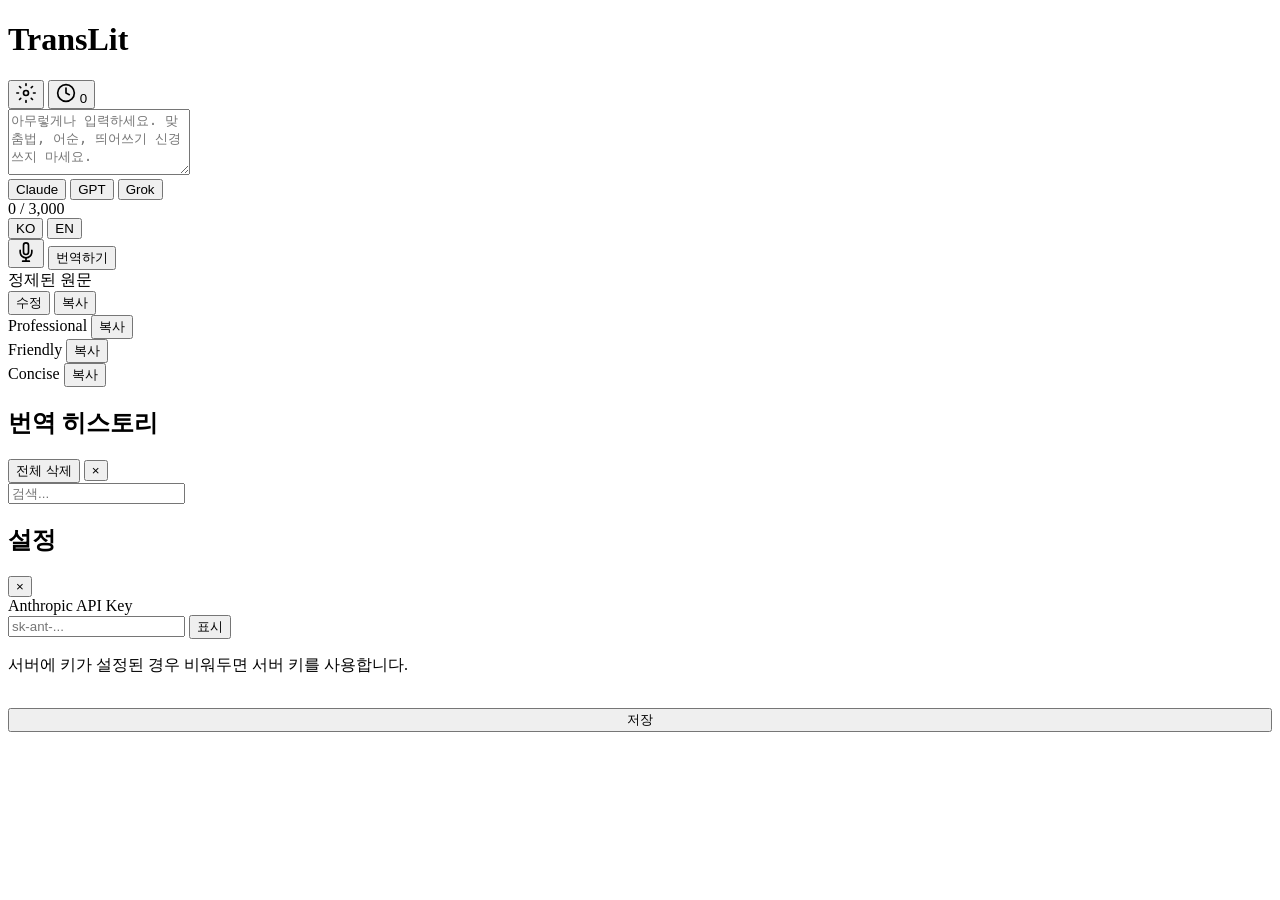
==== frontend/index.html @ 7bb53883 "TransLit MVP v1.0: 멀티 엔진 번역 웹앱 구현 - FastAPI 백엔드 + 바닐라 JS 프론트엔드 - 3개 AI 엔진 선택: Claude(일반), GPT(전문), G" ====
<!DOCTYPE html>
<html lang="ko">
<head>
    <meta charset="UTF-8">
    <meta name="viewport" content="width=device-width, initial-scale=1.0">
    <title>TransLit — AI Business Translation</title>
    <link rel="stylesheet" href="/css/style.css">
</head>
<body>
    <!-- Header -->
    <header class="header">
        <h1 class="header__title">TransLit</h1>
        <div class="header__actions">
            <button id="btn-settings" class="btn-icon" title="설정">
                <svg width="20" height="20" viewBox="0 0 24 24" fill="none" stroke="currentColor" stroke-width="2" stroke-linecap="round" stroke-linejoin="round">
                    <circle cx="12" cy="12" r="3"/><path d="M12 1v2M12 21v2M4.22 4.22l1.42 1.42M18.36 18.36l1.42 1.42M1 12h2M21 12h2M4.22 19.78l1.42-1.42M18.36 5.64l1.42-1.42"/>
                </svg>
            </button>
            <button id="btn-history" class="btn-icon" title="히스토리">
                <svg width="20" height="20" viewBox="0 0 24 24" fill="none" stroke="currentColor" stroke-width="2" stroke-linecap="round" stroke-linejoin="round">
                    <circle cx="12" cy="12" r="10"/><polyline points="12 6 12 12 16 14"/>
                </svg>
                <span id="history-badge" class="badge hidden">0</span>
            </button>
        </div>
    </header>

    <!-- Main Content -->
    <main class="main">
        <!-- Input Section -->
        <div class="card input-card">
            <textarea id="input-text" class="input-textarea" placeholder="아무렇게나 입력하세요. 맞춤법, 어순, 띄어쓰기 신경 쓰지 마세요." rows="4"></textarea>
            <div class="input-actions">
                <div class="input-actions__left">
                    <div id="provider-selector" class="provider-selector">
                        <button class="provider-btn active" data-provider="claude" title="일반 번역 — 자연스럽고 맥락 파악 우수">Claude</button>
                        <button class="provider-btn" data-provider="gpt" title="전문 번역 — 기술/법률/의료 용어 강점">GPT</button>
                        <button class="provider-btn" data-provider="grok" title="직설 번역 — 필터 없이 원문 뉘앙스 그대로">Grok</button>
                    </div>
                    <span id="char-count" class="char-count">0 / 3,000</span>
                </div>
                <div class="input-actions__right">
                    <div id="voice-lang-toggle" class="voice-lang-toggle hidden">
                        <button id="btn-voice-ko" class="btn-lang active" data-lang="ko-KR">KO</button>
                        <button id="btn-voice-en" class="btn-lang" data-lang="en-US">EN</button>
                    </div>
                    <button id="btn-mic" class="btn-mic hidden" title="음성 입력">
                        <svg width="20" height="20" viewBox="0 0 24 24" fill="none" stroke="currentColor" stroke-width="2" stroke-linecap="round" stroke-linejoin="round">
                            <path d="M12 1a3 3 0 0 0-3 3v8a3 3 0 0 0 6 0V4a3 3 0 0 0-3-3z"/><path d="M19 10v2a7 7 0 0 1-14 0v-2"/><line x1="12" y1="19" x2="12" y2="23"/><line x1="8" y1="23" x2="16" y2="23"/>
                        </svg>
                    </button>
                    <button id="btn-translate" class="btn-translate">번역하기</button>
                </div>
            </div>
        </div>

        <!-- Normalized Output -->
        <div id="normalized-card" class="card result-card normalized-card hidden">
            <div class="result-card__header">
                <span class="result-card__label">정제된 원문</span>
                <div class="result-card__actions">
                    <button class="btn-sm btn-edit" data-action="edit" title="수정하기">수정</button>
                    <button class="btn-sm btn-copy" data-target="normalized-text" title="복사">복사</button>
                </div>
            </div>
            <div id="normalized-text" class="result-card__content"></div>
        </div>

        <!-- Translation Results -->
        <div id="translations-grid" class="translations-grid hidden">
            <div class="card result-card tone-card tone-professional">
                <div class="result-card__header">
                    <span class="result-card__label">Professional</span>
                    <button class="btn-sm btn-copy" data-target="text-professional" title="복사">복사</button>
                </div>
                <div id="text-professional" class="result-card__content"></div>
            </div>
            <div class="card result-card tone-card tone-friendly">
                <div class="result-card__header">
                    <span class="result-card__label">Friendly</span>
                    <button class="btn-sm btn-copy" data-target="text-friendly" title="복사">복사</button>
                </div>
                <div id="text-friendly" class="result-card__content"></div>
            </div>
            <div class="card result-card tone-card tone-concise">
                <div class="result-card__header">
                    <span class="result-card__label">Concise</span>
                    <button class="btn-sm btn-copy" data-target="text-concise" title="복사">복사</button>
                </div>
                <div id="text-concise" class="result-card__content"></div>
            </div>
        </div>
    </main>

    <!-- History Panel -->
    <div id="history-panel" class="panel hidden">
        <div class="panel__header">
            <h2 class="panel__title">번역 히스토리</h2>
            <div class="panel__header-actions">
                <button id="btn-clear-history" class="btn-sm btn-danger">전체 삭제</button>
                <button id="btn-close-history" class="btn-icon btn-close">&times;</button>
            </div>
        </div>
        <input id="history-search" class="history-search" type="text" placeholder="검색...">
        <div id="history-list" class="history-list"></div>
    </div>
    <div id="panel-overlay" class="panel-overlay hidden"></div>

    <!-- Settings Modal -->
    <div id="settings-modal" class="modal hidden">
        <div class="modal__content">
            <div class="modal__header">
                <h2 class="modal__title">설정</h2>
                <button id="btn-close-settings" class="btn-icon btn-close">&times;</button>
            </div>
            <div class="modal__body">
                <label class="form-label" for="api-key-input">Anthropic API Key</label>
                <div class="api-key-wrapper">
                    <input id="api-key-input" type="password" class="form-input" placeholder="sk-ant-...">
                    <button id="btn-toggle-key" class="btn-sm">표시</button>
                </div>
                <p class="form-hint">서버에 키가 설정된 경우 비워두면 서버 키를 사용합니다.</p>
                <button id="btn-save-settings" class="btn-translate" style="margin-top:16px;width:100%;">저장</button>
            </div>
        </div>
    </div>

    <script src="/js/clipboard.js"></script>
    <script src="/js/history.js"></script>
    <script src="/js/voice.js"></script>
    <script src="/js/api.js"></script>
    <script src="/js/ui.js"></script>
    <script src="/js/app.js"></script>
</body>
</html>
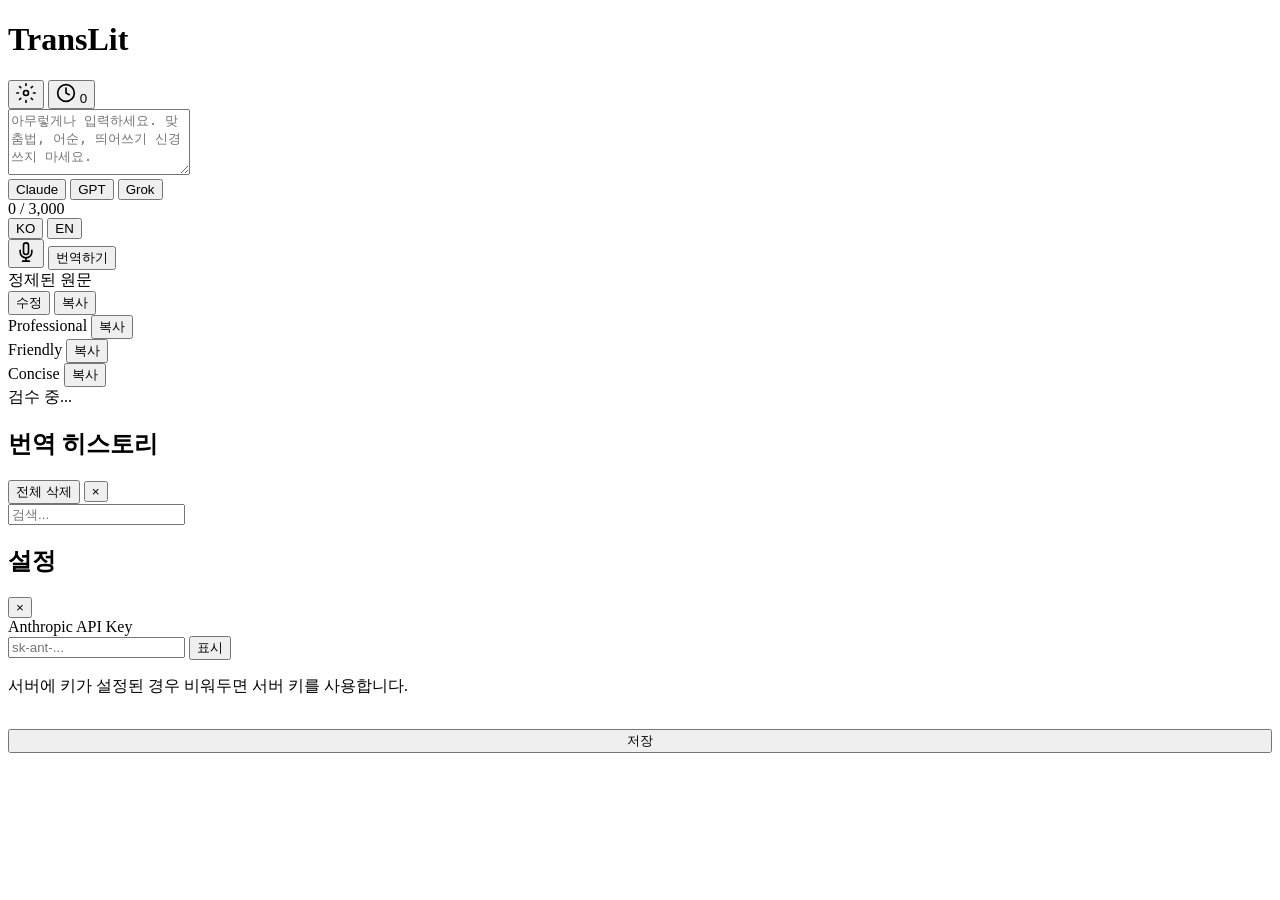
==== commit 0fefc348: "멀티 엔진 + Claude Sonnet 검수 파이프라인 추가 - 3개 엔진 비용 최적화: Haiku 4.5 / GPT-5 Mini / Grok 3 Fast - GPT-5 시리즈 m" ====
--- a/frontend/index.html
+++ b/frontend/index.html
@@ -90,6 +90,15 @@
                 <div id="text-concise" class="result-card__content"></div>
             </div>
         </div>
+
+        <!-- Review Result -->
+        <div id="review-card" class="card review-card hidden">
+            <div class="result-card__header">
+                <span class="result-card__label" id="review-label">검수 중...</span>
+            </div>
+            <div id="review-summary" class="review-summary"></div>
+            <div id="review-changes" class="review-changes"></div>
+        </div>
     </main>
 
     <!-- History Panel -->
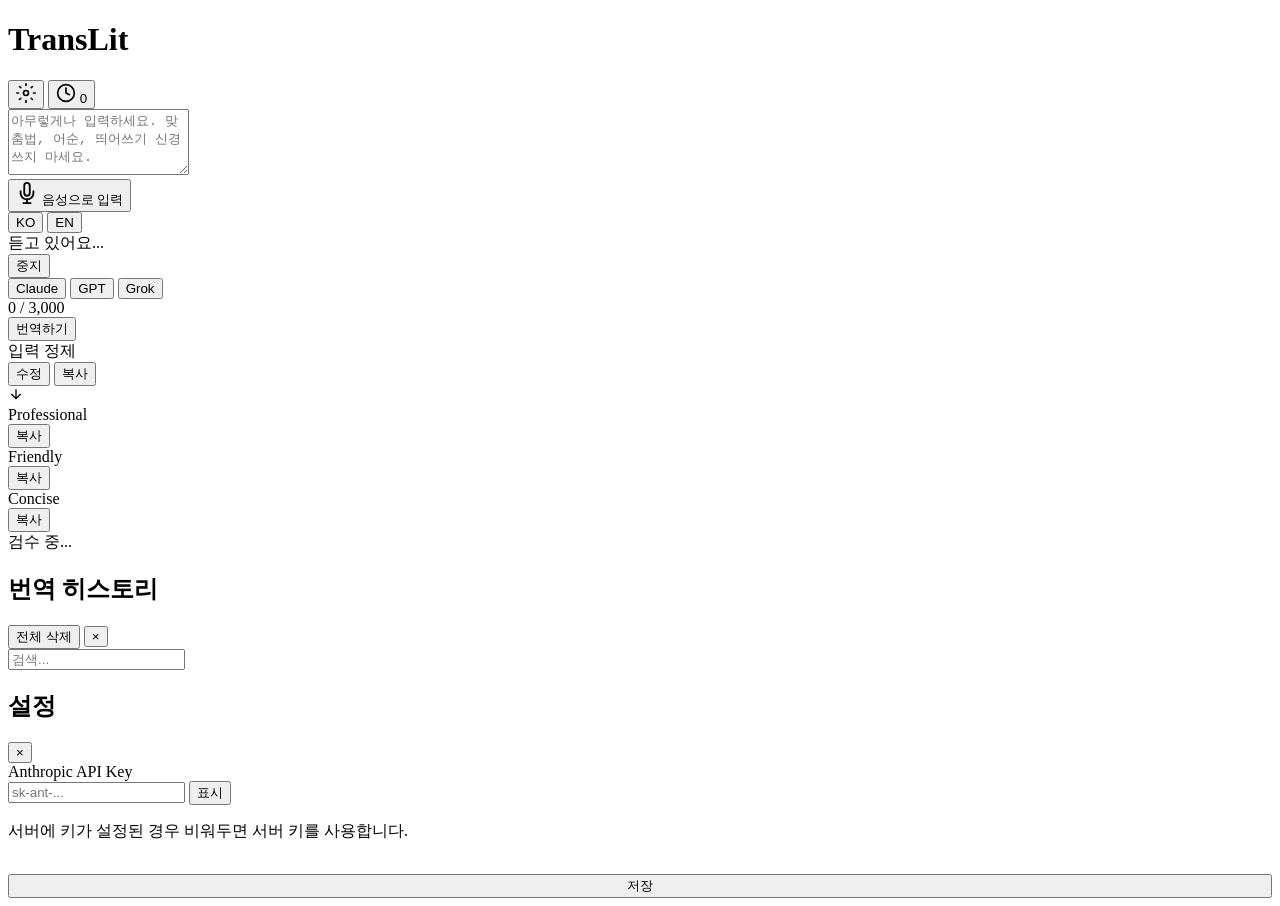
==== commit 897ce048: "UX 차별화: 정제 Diff 비교 + 음성 입력 승격 + 검수 인라인 뱃지 - 정제 전/후 Diff: 원본(취소선+빨강) vs 정제(시안 하이라이트) 나란히 표시   LCS 기반 " ====
--- a/frontend/index.html
+++ b/frontend/index.html
@@ -30,6 +30,33 @@
         <!-- Input Section -->
         <div class="card input-card">
             <textarea id="input-text" class="input-textarea" placeholder="아무렇게나 입력하세요. 맞춤법, 어순, 띄어쓰기 신경 쓰지 마세요." rows="4"></textarea>
+
+            <!-- Voice Section (Change 2) -->
+            <div id="voice-section" class="voice-section hidden">
+                <button id="btn-mic" class="btn-mic-hero" title="음성 입력">
+                    <svg width="22" height="22" viewBox="0 0 24 24" fill="none" stroke="currentColor" stroke-width="2" stroke-linecap="round" stroke-linejoin="round">
+                        <path d="M12 1a3 3 0 0 0-3 3v8a3 3 0 0 0 6 0V4a3 3 0 0 0-3-3z"/><path d="M19 10v2a7 7 0 0 1-14 0v-2"/><line x1="12" y1="19" x2="12" y2="23"/><line x1="8" y1="23" x2="16" y2="23"/>
+                    </svg>
+                    <span class="mic-label">음성으로 입력</span>
+                </button>
+                <div class="voice-lang-toggle">
+                    <button id="btn-voice-ko" class="btn-lang active" data-lang="ko-KR">KO</button>
+                    <button id="btn-voice-en" class="btn-lang" data-lang="en-US">EN</button>
+                </div>
+            </div>
+
+            <!-- Recording Feedback Bar -->
+            <div id="recording-bar" class="recording-bar hidden">
+                <div class="recording-bar__indicator">
+                    <span class="recording-dot"></span>
+                    <span class="recording-bar__label">듣고 있어요...</span>
+                </div>
+                <div class="recording-bar__waveform">
+                    <span></span><span></span><span></span><span></span><span></span>
+                </div>
+                <button id="btn-stop-recording" class="btn-sm btn-stop">중지</button>
+            </div>
+
             <div class="input-actions">
                 <div class="input-actions__left">
                     <div id="provider-selector" class="provider-selector">
@@ -40,52 +67,53 @@
                     <span id="char-count" class="char-count">0 / 3,000</span>
                 </div>
                 <div class="input-actions__right">
-                    <div id="voice-lang-toggle" class="voice-lang-toggle hidden">
-                        <button id="btn-voice-ko" class="btn-lang active" data-lang="ko-KR">KO</button>
-                        <button id="btn-voice-en" class="btn-lang" data-lang="en-US">EN</button>
-                    </div>
-                    <button id="btn-mic" class="btn-mic hidden" title="음성 입력">
-                        <svg width="20" height="20" viewBox="0 0 24 24" fill="none" stroke="currentColor" stroke-width="2" stroke-linecap="round" stroke-linejoin="round">
-                            <path d="M12 1a3 3 0 0 0-3 3v8a3 3 0 0 0 6 0V4a3 3 0 0 0-3-3z"/><path d="M19 10v2a7 7 0 0 1-14 0v-2"/><line x1="12" y1="19" x2="12" y2="23"/><line x1="8" y1="23" x2="16" y2="23"/>
-                        </svg>
-                    </button>
                     <button id="btn-translate" class="btn-translate">번역하기</button>
                 </div>
             </div>
         </div>
 
-        <!-- Normalized Output -->
+        <!-- Normalized Output (Change 1: Diff Hero) -->
         <div id="normalized-card" class="card result-card normalized-card hidden">
             <div class="result-card__header">
-                <span class="result-card__label">정제된 원문</span>
+                <span class="result-card__label">입력 정제</span>
                 <div class="result-card__actions">
-                    <button class="btn-sm btn-edit" data-action="edit" title="수정하기">수정</button>
+                    <button class="btn-sm btn-edit" data-action="edit" title="정제된 텍스트로 수정">수정</button>
                     <button class="btn-sm btn-copy" data-target="normalized-text" title="복사">복사</button>
                 </div>
+            </div>
+            <div id="normalized-original" class="norm-diff__original"></div>
+            <div id="normalized-arrow" class="norm-diff__arrow">
+                <svg width="16" height="16" viewBox="0 0 24 24" fill="none" stroke="currentColor" stroke-width="2"><path d="M12 5v14M5 12l7 7 7-7"/></svg>
             </div>
             <div id="normalized-text" class="result-card__content"></div>
         </div>
 
-        <!-- Translation Results -->
+        <!-- Translation Results (Change 3: actions wrapper for badges) -->
         <div id="translations-grid" class="translations-grid hidden">
             <div class="card result-card tone-card tone-professional">
                 <div class="result-card__header">
                     <span class="result-card__label">Professional</span>
-                    <button class="btn-sm btn-copy" data-target="text-professional" title="복사">복사</button>
+                    <div class="result-card__actions">
+                        <button class="btn-sm btn-copy" data-target="text-professional" title="복사">복사</button>
+                    </div>
                 </div>
                 <div id="text-professional" class="result-card__content"></div>
             </div>
             <div class="card result-card tone-card tone-friendly">
                 <div class="result-card__header">
                     <span class="result-card__label">Friendly</span>
-                    <button class="btn-sm btn-copy" data-target="text-friendly" title="복사">복사</button>
+                    <div class="result-card__actions">
+                        <button class="btn-sm btn-copy" data-target="text-friendly" title="복사">복사</button>
+                    </div>
                 </div>
                 <div id="text-friendly" class="result-card__content"></div>
             </div>
             <div class="card result-card tone-card tone-concise">
                 <div class="result-card__header">
                     <span class="result-card__label">Concise</span>
-                    <button class="btn-sm btn-copy" data-target="text-concise" title="복사">복사</button>
+                    <div class="result-card__actions">
+                        <button class="btn-sm btn-copy" data-target="text-concise" title="복사">복사</button>
+                    </div>
                 </div>
                 <div id="text-concise" class="result-card__content"></div>
             </div>
